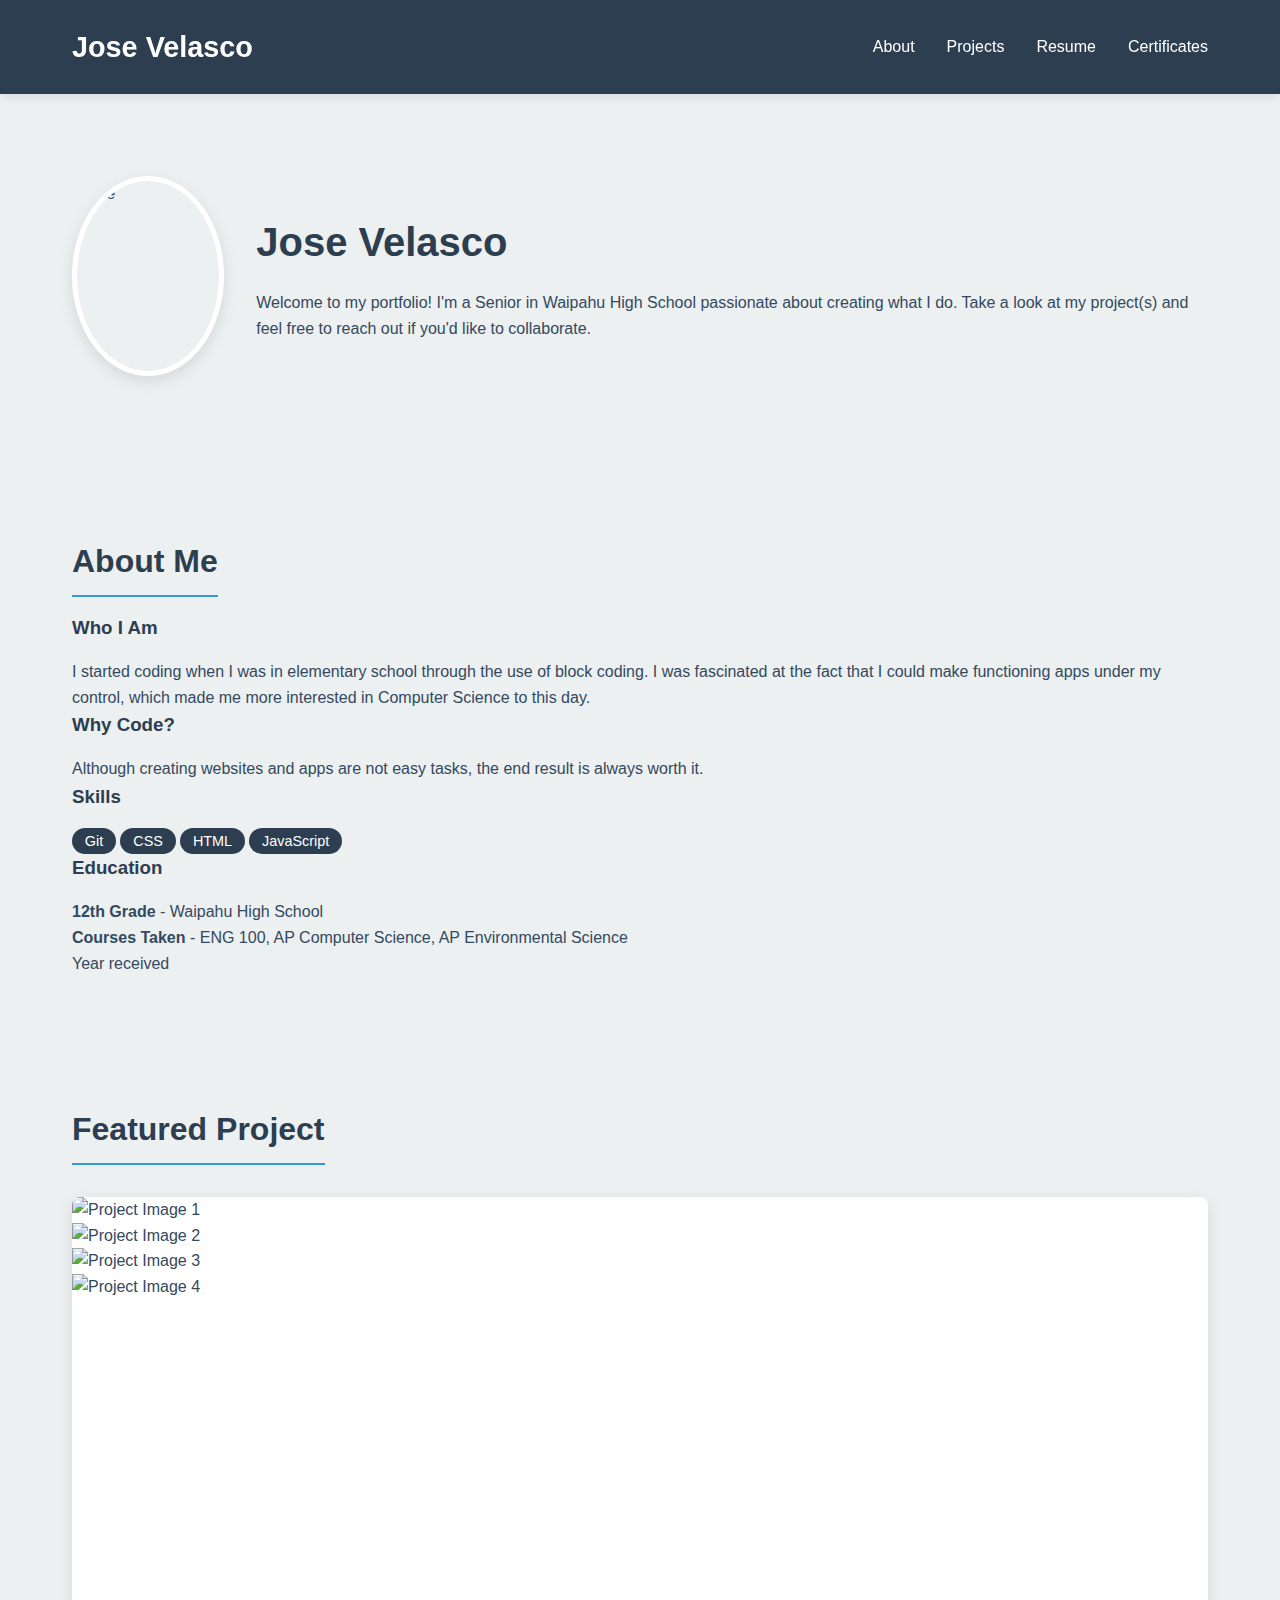
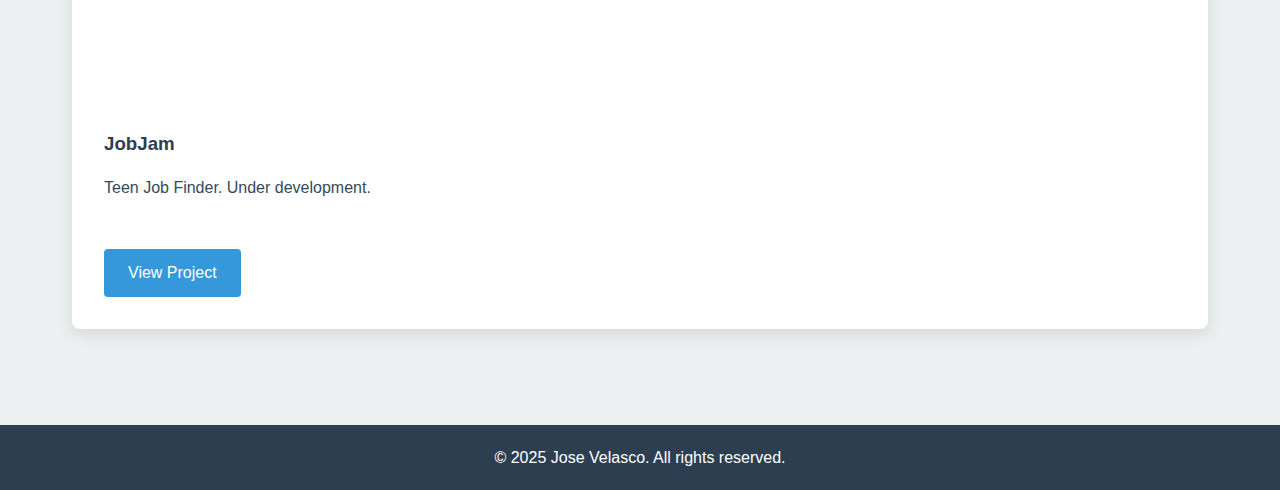
==== index.html @ be0f6a48 "Add files via upload" ====
<!DOCTYPE html>
<html lang="en">
<head>
    <meta charset="UTF-8">
    <meta name="viewport" content="width=device-width, initial-scale=1.0">
    <title>Jose Velasco - Electronic Portfolio</title>
        <link rel="stylesheet" href="https://cdn.jsdelivr.net/npm/bootstrap-icons@1.9.1/font/bootstrap-icons.css">
    <!-- Include WOW.js and Animate.css from CDN -->
    <link rel="stylesheet" href="https://cdnjs.cloudflare.com/ajax/libs/animate.css/4.1.1/animate.min.css">
    <script src="https://cdnjs.cloudflare.com/ajax/libs/wow/1.1.2/wow.min.js"></script>
    <!-- Include Swiper slider from CDN -->
    <link rel="stylesheet" href="https://cdnjs.cloudflare.com/ajax/libs/Swiper/8.4.5/swiper-bundle.min.css">
    <script src="https://cdnjs.cloudflare.com/ajax/libs/Swiper/8.4.5/swiper-bundle.min.js"></script>
    <link rel="stylesheet" href="styles.css">
</head>
<body>
    <header>
        <nav>
            <div class="logo">Jose Velasco</div>
            <ul class="nav-links">
                <li><a href="#about">About</a></li>
                <li><a href="#projects">Projects</a></li>
                <li><a href="C:\Users\janrv\OneDrive\Desktop\newport\resumes\resume.html" target="_blank">Resume</a></li>
                <li><a href="https://example.com/certificates" target="_blank">Certificates</a></li>
            </ul>
        </nav>
    </header>
    
    <main>
        <section id="home">
            <div class="intro wow animate__animated animate__fadeIn">
                <img class="profile-img wow animate__animated animate__zoomIn" data-wow-delay="0.2s" src="https://i.ibb.co/s3sDn2Y/IMG-1266.jpg" alt="Me">
                <div class="wow animate__animated animate__fadeInRight" data-wow-delay="0.4s">
                    <h1>Jose Velasco</h1>
                    <p>Welcome to my portfolio! I'm a Senior in Waipahu High School passionate about creating what I do. Take a look at my project(s) and feel free to reach out if you'd like to collaborate.</p>
                </div>
            </div>
        </section>
        

        <section id="about">
            <h2 class="wow animate__animated animate__fadeInUp">About Me</h2>
            <div class="about-content">
                <div>
                    <div class="about-text wow animate__animated animate__fadeInLeft" data-wow-delay="0.1s">
                        <h3>Who I Am</h3>
                        <p>I started coding when I was in elementary school through the use of block coding. I was fascinated at the fact that I could make functioning apps under my control, which made me more interested in Computer Science to this day.</p>
                    </div>
                    
                    <div class="about-text wow animate__animated animate__fadeInLeft" data-wow-delay="0.3s">
                        <h3>Why Code?</h3>
                        <p>Although creating websites and apps are not easy tasks, the end result is always worth it.</p>
                    </div>
                </div>
                
                <div>
                    <div class="about-text wow animate__animated animate__fadeInRight" data-wow-delay="0.1s">
                        <h3>Skills</h3>
                        <div class="skills">
                            <span class="tech-tag">Git</span>
                            <span class="tech-tag">CSS</span>
                            <span class="tech-tag">HTML</span>
                            <span class="tech-tag">JavaScript</span>
                        </div>
                    </div>
                    
                    <div class="about-text wow animate__animated animate__fadeInRight" data-wow-delay="0.3s">
                        <h3>Education</h3>
                        <p><strong>12th Grade</strong> - Waipahu High School</p>
                        <p><strong>Courses Taken</strong> - ENG 100, AP Computer Science, AP Environmental Science</p>
                        <p>Year received</p>
                    </div>
                </div>
            </div>
        </section>
        
        </section>

        <section id="projects">
            <h2 class="wow animate__animated animate__fadeInUp">Featured Project</h2>
            <div class="project-showcase wow animate__animated animate__fadeInUp" data-wow-delay="0.2s">
                <div class="swiper-container">
                    <!-- Slider main container -->
                    <div class="swiper">
                        <!-- Additional required wrapper -->
                        <div class="swiper-wrapper">
                            <!-- Slides -->
                            <div class="swiper-slide">
                                <img src="C:\Users\janrv\OneDrive\Desktop\newport\images\Home Page - Logged Out.png" alt="Project Image 1">
                            </div>
                            <div class="swiper-slide">
                                <img src="C:\Users\janrv\OneDrive\Desktop\newport\images\Home Page - Logged In.png" alt="Project Image 2">
                            </div>
                            <div class="swiper-slide">
                                <img src="C:\Users\janrv\OneDrive\Desktop\newport\images\Profile - Company.png" alt="Project Image 3">
                            </div>
                            <div class="swiper-slide">
                                <img src="C:\Users\janrv\OneDrive\Desktop\newport\images\Post a job.png" alt="Project Image 4">
                            </div>
                        </div>
                        
                        <!-- If we need pagination -->
                        <div class="swiper-pagination"></div>
                        
                        <!-- If we need navigation buttons -->
                        <div class="swiper-button-prev"></div>
                        <div class="swiper-button-next"></div>
                    </div>
                </div>
                
                <div class="project-details">
                    <h3>JobJam</h3>
                    <p>Teen Job Finder. Under development.</p>
                    <div class="project-tech">
                    </div>
                    <a href="#" class="btn">View Project</a>
                </div>
            </div>
        </section>
        
    </main>
    
    <footer>
        <div class="footer-content">
            <p>&copy; 2025 Jose Velasco. All rights reserved.</p>
            <div class="social-links">
                <a href="https://github.com/gianxv" class="social-icon"> <i class="fa fa-github"></i></a>
                </a>
            </div>
        </div>
    </footer>
    <!-- Script for Carousel -->
    <script src="C:\Users\janrv\OneDrive\Desktop\newport\java.js"></script>
</body>
</html>
---- styles.css ----
:root {
    --primary-color: #3498db;
    --secondary-color: #2c3e50;
    --accent-color: #e74c3c;
    --light-color: #ecf0f1;
    --dark-color: #34495e;
}

* {
    margin: 0;
    padding: 0;
    box-sizing: border-box;
    font-family: 'Segoe UI', Tahoma, Geneva, Verdana, sans-serif;
}

html {
    scroll-behavior: smooth;
}

body {
    background-color: var(--light-color);
    color: var(--dark-color);
    line-height: 1.6;
}

header {
    background-color: var(--secondary-color);
    color: white;
    padding: 1.5rem 0;
    position: fixed;
    width: 100%;
    top: 0;
    z-index: 1000;
    box-shadow: 0 2px 10px rgba(0, 0, 0, 0.1);
}

nav {
    max-width: 1200px;
    margin: 0 auto;
    display: flex;
    justify-content: space-between;
    align-items: center;
    padding: 0 2rem;
}

.logo {
    font-size: 1.8rem;
    font-weight: bold;
}

.nav-links {
    display: flex;
    list-style: none;
}

.nav-links li {
    margin-left: 2rem;
}

.nav-links a {
    color: white;
    text-decoration: none;
    font-weight: 500;
    transition: color 0.3s;
}

.nav-links a:hover {
    color: var(--primary-color);
}

main {
    max-width: 1200px;
    margin: 7rem auto 2rem;
    padding: 0 2rem;
}

section {
    padding: 4rem 0;
    scroll-margin-top: 6rem;
}

h1, h2, h3 {
    margin-bottom: 1rem;
    color: var(--secondary-color);
}

h1 {
    font-size: 2.5rem;
}

h2 {
    font-size: 2rem;
    border-bottom: 2px solid var(--primary-color);
    padding-bottom: 0.5rem;
    width: fit-content;
}

/* Intro section */
.intro {
    display: flex;
    align-items: center;
    gap: 2rem;
    margin-bottom: 2rem;
}

.profile-img {
    width: 200px;
    height: 200px;
    border-radius: 50%;
    object-fit: cover;
    border: 5px solid white;
    box-shadow: 0 5px 15px rgba(0, 0, 0, 0.1);
}

/* Projects section */
.project-showcase {
    background: white;
    border-radius: 8px;
    overflow: hidden;
    box-shadow: 0 5px 15px rgba(0, 0, 0, 0.1);
    margin-top: 2rem;
}

.swiper {
    width: 100%;
    height: 500px;
}

.swiper-slide img {
    width: 100%;
    height: 100%;
    object-fit: cover;
}

.project-details {
    padding: 2rem;
}

.project-tech {
    display: flex;
    flex-wrap: wrap;
    gap: 0.5rem;
    margin: 1.5rem 0;
}

.tech-tag {
    background-color: var(--secondary-color);
    color: white;
    padding: 0.3rem 0.8rem;
    border-radius: 20px;
    font-size: 0.9rem;
}

.btn {
    display: inline-block;
    background-color: var(--primary-color);
    color: white;
    padding: 0.7rem 1.5rem;
    border-radius: 4px;
    text-decoration: none;
    transition: background-color 0.3s;
    margin-right: 1rem;
    font-weight: 500;
}

.btn:hover {
    background-color: #2980b9;
}

.btn-secondary {
    background-color: var(--secondary-color);
}

.btn-secondary:hover {
    background-color: #1a2530;
}

.swiper-slide img {
    width: 100%;
    height: auto;
    object-fit: contain;
    max-height: 500px;
}
footer {
    background-color: #2c3e50;
    color: white;
    padding: 20px;
    text-align: center;
}
footer .social-icon {
    color: white;
}

footer p {
    color:white;
}
footer a:active{
    color:white;
}
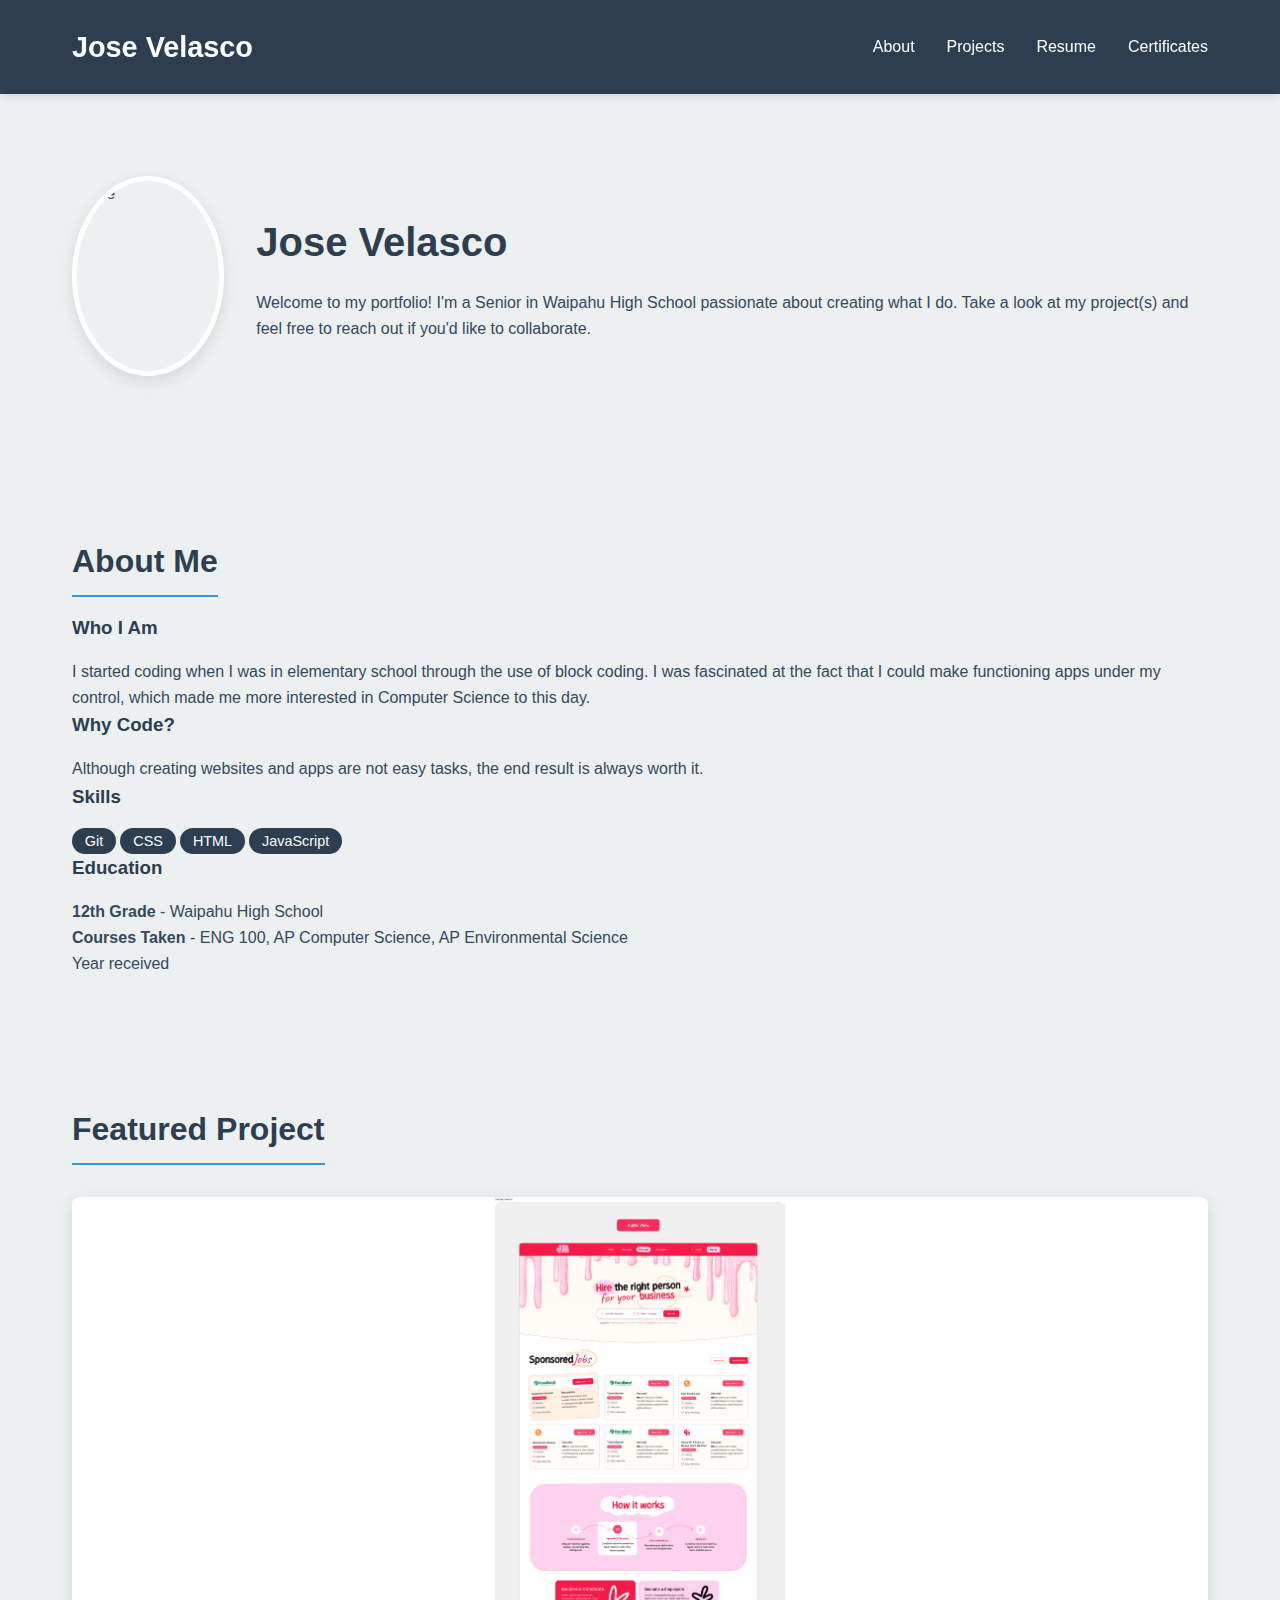
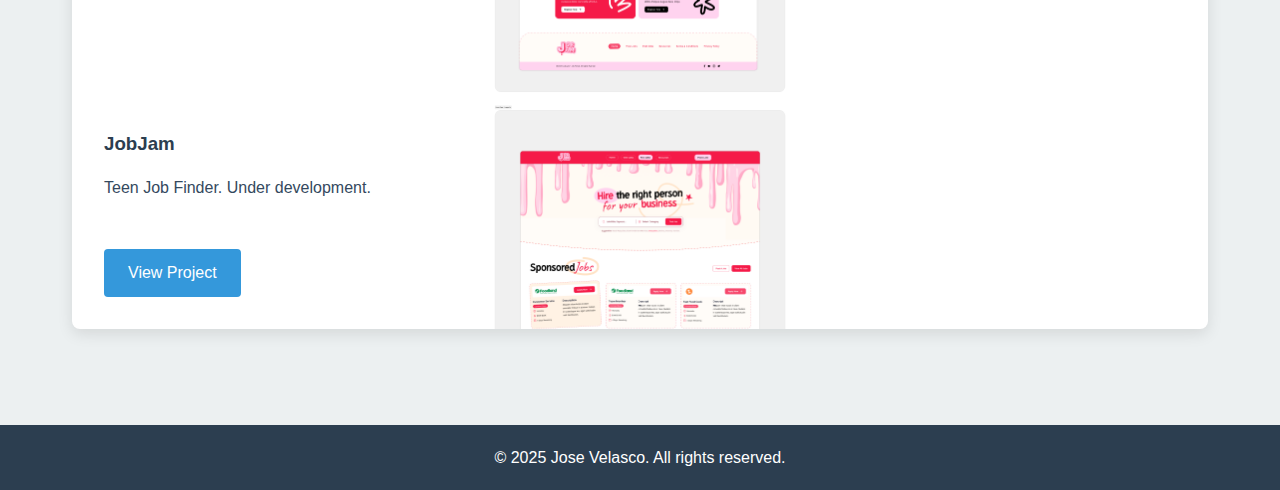
==== commit 3f807e7b: "Update index.html" ====
--- a/index.html
+++ b/index.html
@@ -20,7 +20,7 @@
             <ul class="nav-links">
                 <li><a href="#about">About</a></li>
                 <li><a href="#projects">Projects</a></li>
-                <li><a href="C:\Users\janrv\OneDrive\Desktop\newport\resumes\resume.html" target="_blank">Resume</a></li>
+                <li><a href="https://gianxv.github.io/eport/resumes/resume.html" target="_blank">Resume</a></li>
                 <li><a href="https://example.com/certificates" target="_blank">Certificates</a></li>
             </ul>
         </nav>
@@ -86,16 +86,16 @@
                         <div class="swiper-wrapper">
                             <!-- Slides -->
                             <div class="swiper-slide">
-                                <img src="C:\Users\janrv\OneDrive\Desktop\newport\images\Home Page - Logged Out.png" alt="Project Image 1">
+                                <img src="https://gianxv.github.io/eport/images/Home%20Page%20-%20Logged%20Out.png" alt="Project Image 1">
                             </div>
                             <div class="swiper-slide">
-                                <img src="C:\Users\janrv\OneDrive\Desktop\newport\images\Home Page - Logged In.png" alt="Project Image 2">
+                                <img src="https://gianxv.github.io/eport/images/Home%20Page%20-%20Logged%20In.png" alt="Project Image 2">
                             </div>
                             <div class="swiper-slide">
-                                <img src="C:\Users\janrv\OneDrive\Desktop\newport\images\Profile - Company.png" alt="Project Image 3">
+                                <img src="https://gianxv.github.io/eport/images/Profile%20-%20Company.png" alt="Project Image 3">
                             </div>
                             <div class="swiper-slide">
-                                <img src="C:\Users\janrv\OneDrive\Desktop\newport\images\Post a job.png" alt="Project Image 4">
+                                <img src="https://gianxv.github.io/eport/images/Post%20a%20job.png" alt="Project Image 4">
                             </div>
                         </div>
                         
@@ -132,4 +132,4 @@
     <!-- Script for Carousel -->
     <script src="C:\Users\janrv\OneDrive\Desktop\newport\java.js"></script>
 </body>
-</html>+</html>
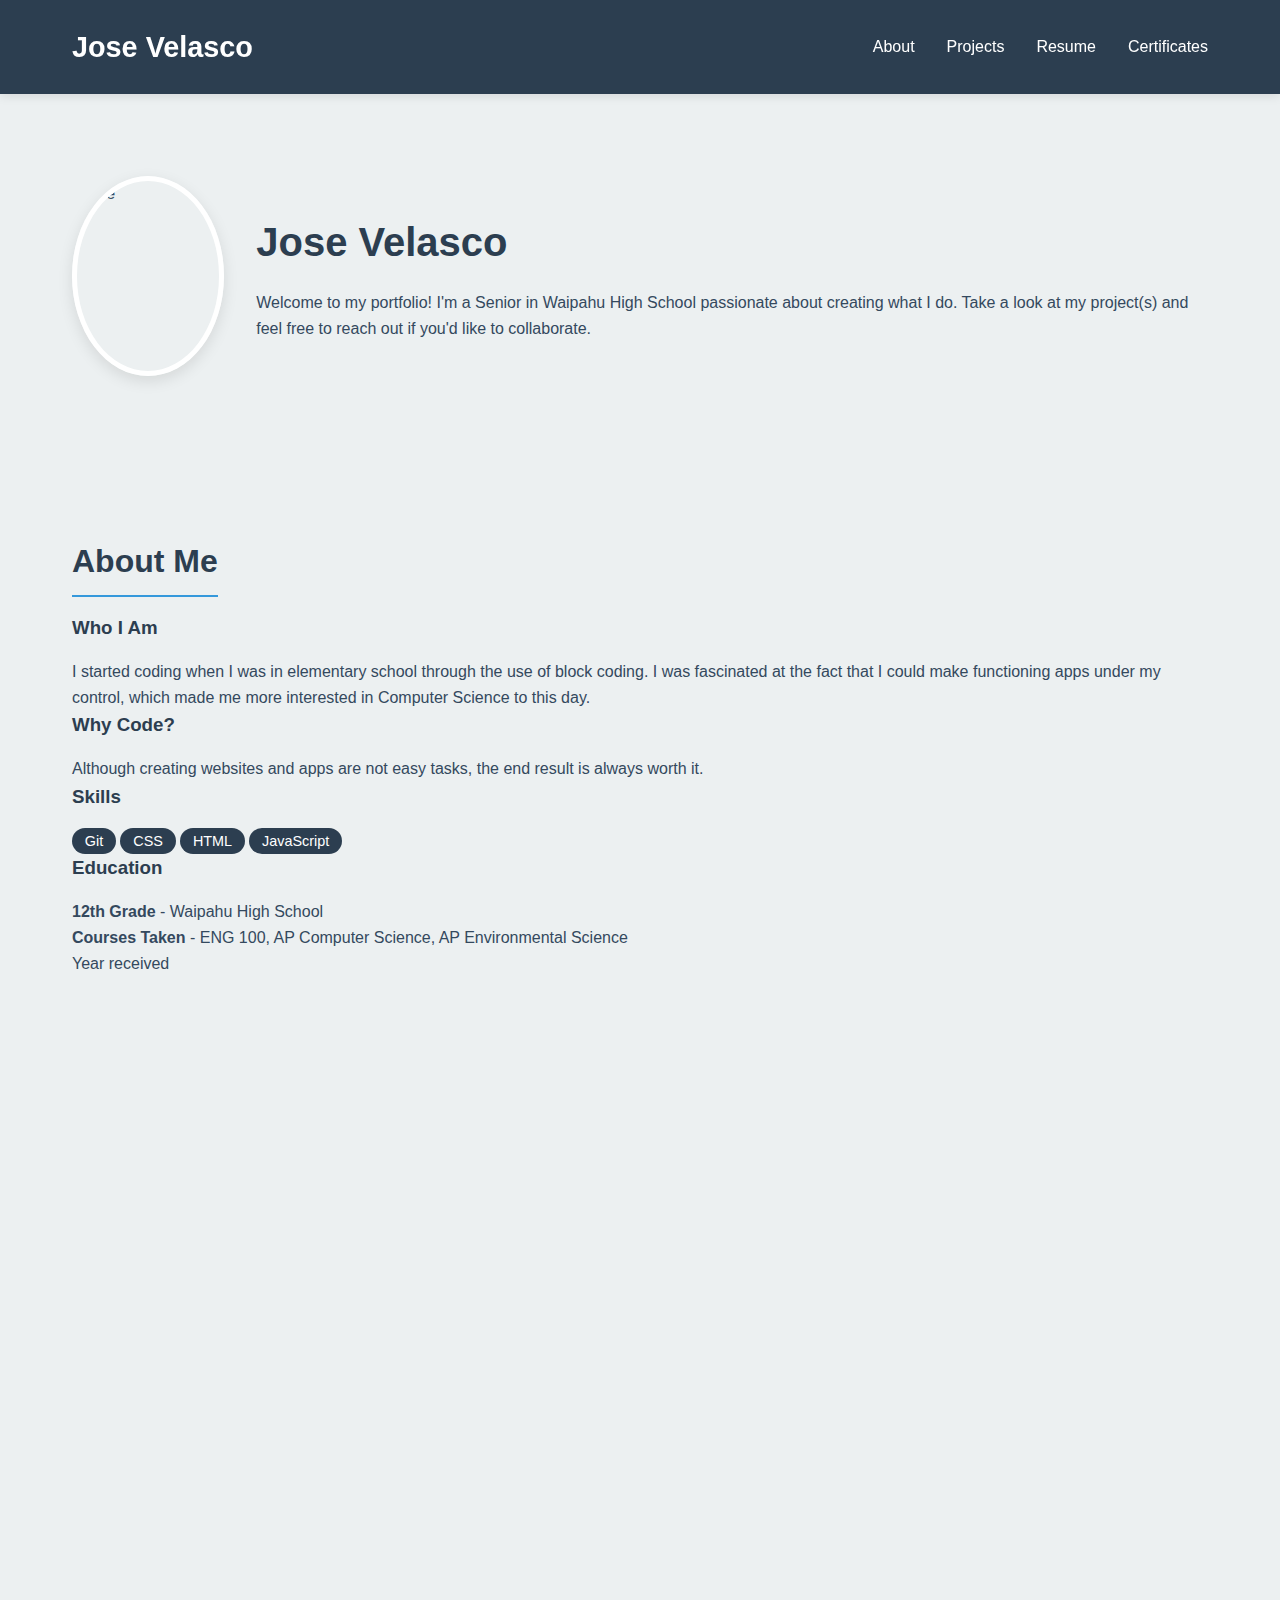
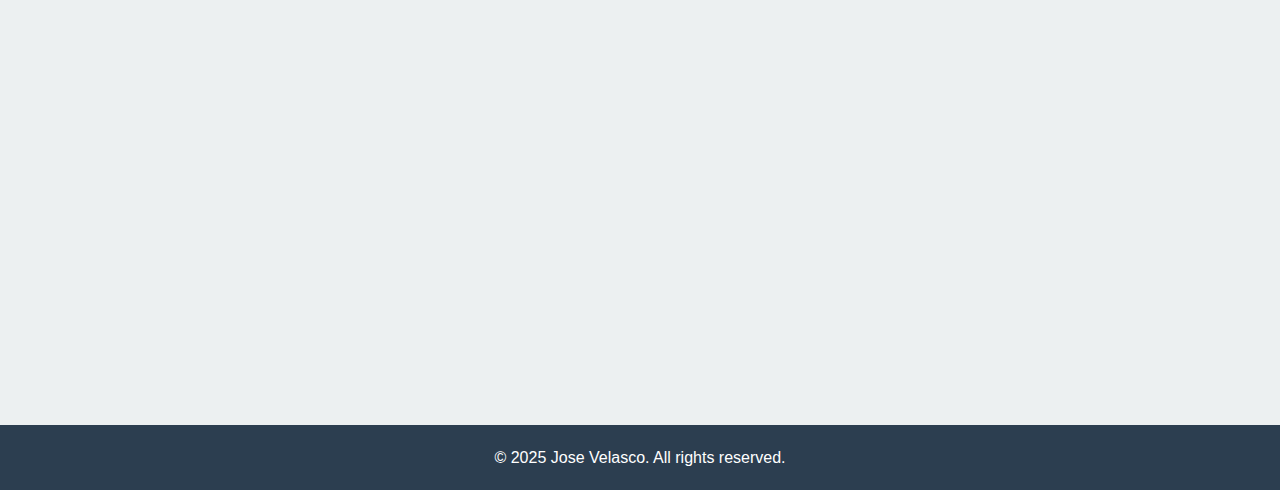
==== commit 8184ae94: "Update index.html" ====
--- a/index.html
+++ b/index.html
@@ -130,6 +130,6 @@
         </div>
     </footer>
     <!-- Script for Carousel -->
-    <script src="C:\Users\janrv\OneDrive\Desktop\newport\java.js"></script>
+    <script src="https://gianxv.github.io/eport/java.js"></script>
 </body>
 </html>
